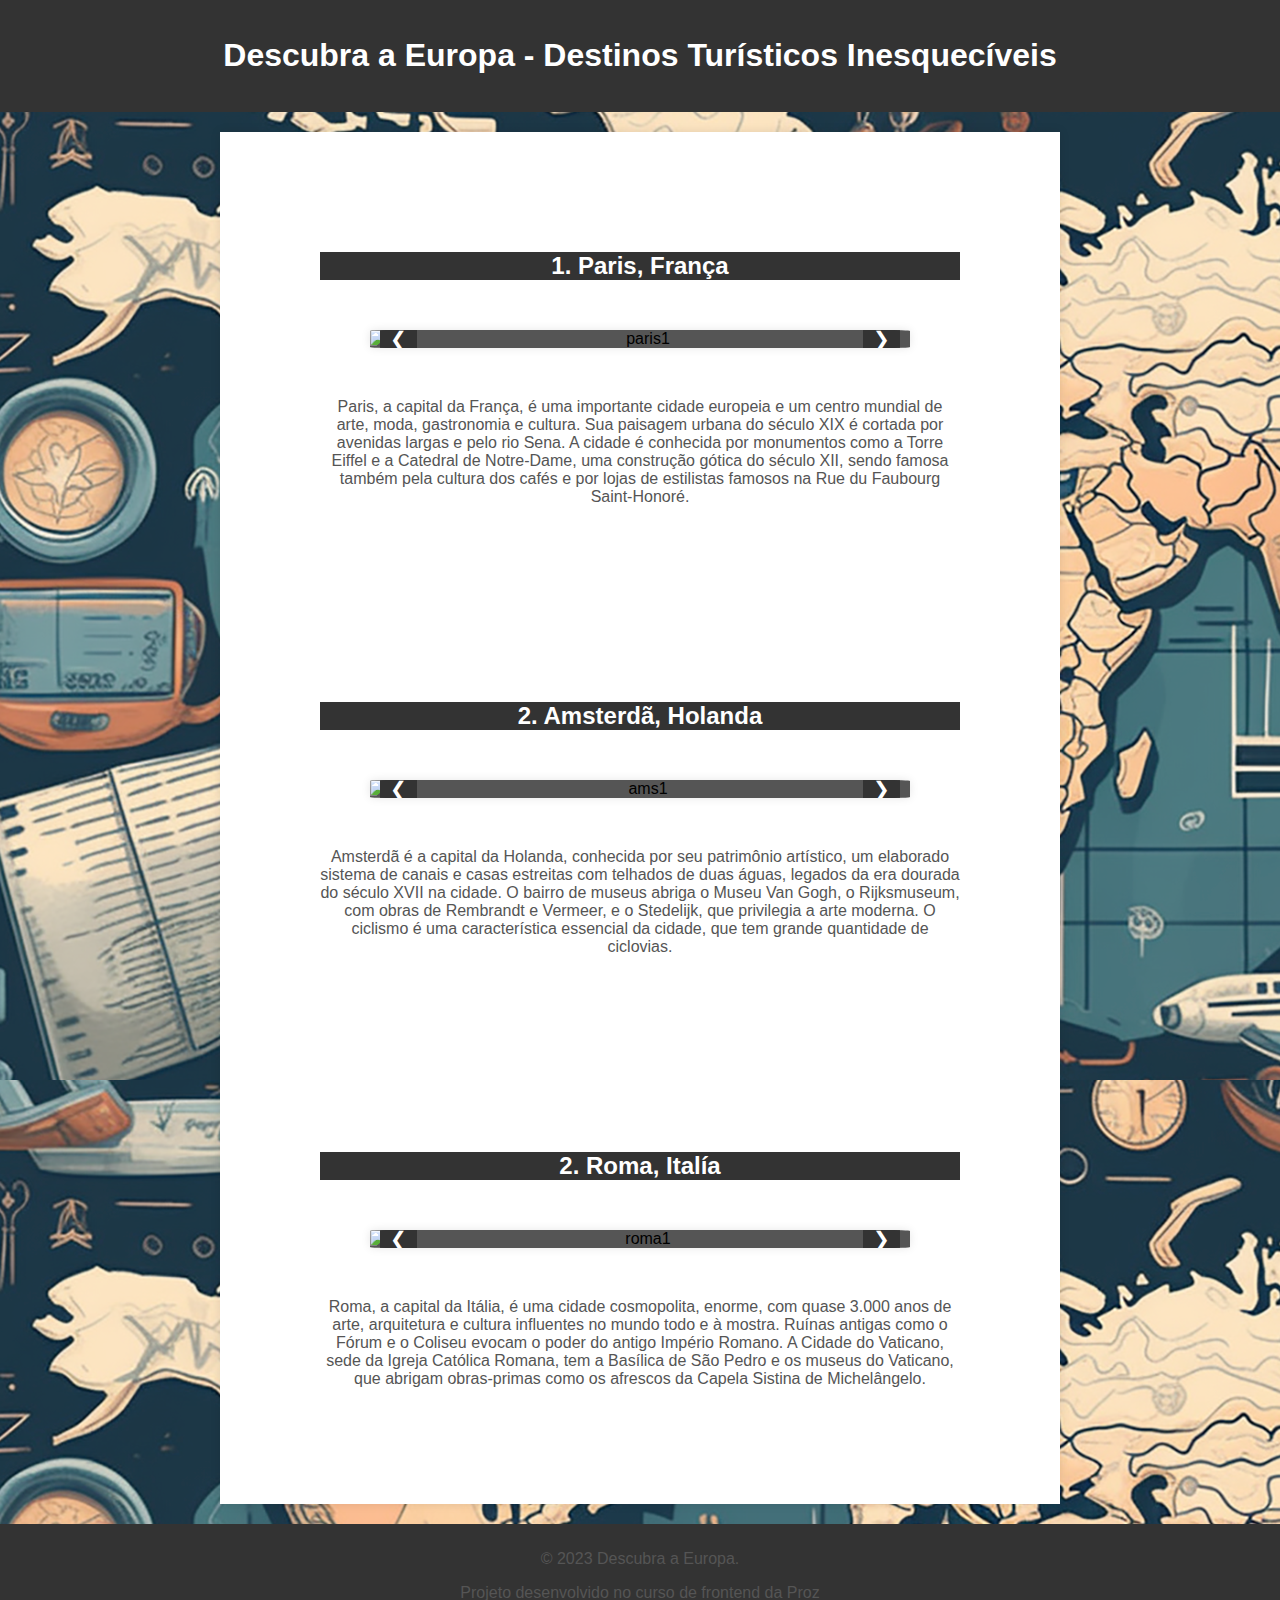
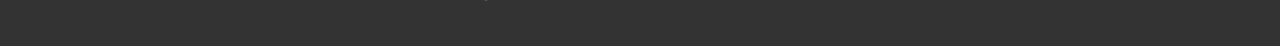
==== index.html @ 262ad8a5 "fix: id duplicado em roma" ====
<!DOCTYPE html>
<html lang="pt-br">
<head>
    <meta charset="UTF-8">
    <meta name="viewport" content="width=device-width, initial-scale=1.0">
    <link rel="stylesheet" href="https://cdnjs.cloudflare.com/ajax/libs/font-awesome/6.4.2/css/all.min.css" integrity="sha512-z3gLpd7yknf1YoNbCzqRKc4qyor8gaKU1qmn+CShxbuBusANI9QpRohGBreCFkKxLhei6S9CQXFEbbKuqLg0DA==" crossorigin="anonymous" referrerpolicy="no-referrer" />
    <title>Descubra a Europa - Destinos Turísticos Inesquecíveis</title>
    <link rel="stylesheet" href="/css/style.css">
</head>
<body>

    <header>
        <h1>Descubra a Europa - Destinos Turísticos Inesquecíveis</h1>
    </header>

    <main class="destination-container">

        <section class="destination" id="paris">
            <h2>1. Paris, França</h2>
            <div class="slider">
                <div class="slide">
                    <img src="https://lh5.googleusercontent.com/proxy/yDz8CQdvZLGcxYqZrGDAtyfWEbF0iNq-MGs-l4fNj7XpMOKKX0PsKis5j_yUn3g1a_N1WdBntNeoH4ibCXvIV07HDWT3EpBmQy85YCYEhbCsxYPjzXK4xKVMOG2uXTC1Wv5ZRgL-y1ASyUKM0bIW55PHFwfVyw=w540-h312-n-k-no" alt="paris1">
                </div>
    
                <div class="slide">
                    <img src="https://encrypted-tbn0.gstatic.com/licensed-image?q=tbn:ANd9GcTlnmkqK1pvepfycxvdDRAtCGpM5_-sUmgAV9tfwv-Y-yPwfdiHYSYW9PEvp8lO0lvdsgVIIbF5LFRnHVEOZ0uqNKHRa1rJ5qeYhWyvEw" alt="paris2">
                </div>
    
                <div class="slide">
                    <img src="https://lh5.googleusercontent.com/p/AF1QipNw1t4oS3qgaNJDl9e3aFDsMTsDcmQ2nzqQJCrP=w540-h312-n-k-no" alt="paris3">
                </div>
                <button class="prev">&#10094;</button>
                <button class="next">&#10095;</button>
            </div>
            <p>
                Paris, a capital da França, é uma importante cidade europeia e um centro mundial de arte,
                moda, gastronomia e cultura. Sua paisagem urbana do século XIX é cortada por avenidas largas e pelo rio Sena.
                A cidade é conhecida por monumentos como a Torre Eiffel e a Catedral de Notre-Dame, uma construção gótica do século XII,
                sendo famosa também pela cultura dos cafés e por lojas de estilistas famosos na Rue du Faubourg Saint-Honoré.
            </p>
        </section>

        <section class="destination" id="amsterdam">
            <h2>2. Amsterdã, Holanda</h2>
            <div class="slider">
                <div class="slide">
                    <img src="https://encrypted-tbn2.gstatic.com/licensed-image?q=tbn:ANd9GcTpRjZxuVF4hFR22--a7Tozi9v-T5KWOWWhwunmzs9CUi_i0_wEbUa4xYf2gdMQjC-q0kUFu7qUbe3QmP65xfGUnvAqf7Rksp6e8Eg7zg" alt="ams1">
                </div>
    
                <div class="slide">
                    <img src="https://lh5.googleusercontent.com/p/AF1QipOjwUMlUb3vIRJLVSI-vuCU-3NV8cD7tC0Kcx22=w540-h312-n-k-no" alt="ams2">
                </div>
    
                <div class="slide">
                    <img src="https://lh5.googleusercontent.com/p/AF1QipPEtxCvsxVn7zW01vooJK9G4NhMwPeG5pwZk6Id=w540-h312-n-k-no" alt="ams3">
                </div>
                <button class="prev">&#10094;</button>
                <button class="next">&#10095;</button>
            </div>
            <p>
                Amsterdã é a capital da Holanda, conhecida por seu patrimônio artístico,
                um elaborado sistema de canais e casas estreitas com telhados de duas águas,
                legados da era dourada do século XVII na cidade. O bairro de museus abriga o Museu Van Gogh,
                o Rijksmuseum, com obras de Rembrandt e Vermeer, e o Stedelijk, que privilegia a arte moderna.
                O ciclismo é uma característica essencial da cidade, que tem grande quantidade de ciclovias.
            </p>
        </section>

        <section class="destination" id="roma">
            <h2>2. Roma, Italía</h2>
            <div class="slider">
                <div class="slide">
                    <img src="https://encrypted-tbn1.gstatic.com/licensed-image?q=tbn:ANd9GcQCHT2kY09NSoz31TMG3Cm8peJrRQzESXU_zXCdr9YFMlCdeFceM97UssfAhKzn5mPjtYHnFDYorvLpe9cs0aOk0fqsxlvi7FaJY00IGQ" alt="roma1">
                </div>
    
                <div class="slide">
                    <img src="https://lh5.googleusercontent.com/p/AF1QipMHWEkVzkuXJeKlcnOIyGrIcg7JUzOZdScvl3kh=w540-h312-n-k-no" alt="roma2">
                </div>
    
                <div class="slide">
                    <img src="https://encrypted-tbn3.gstatic.com/licensed-image?q=tbn:ANd9GcS3oz791itRhEZcvcWgPfPLniRlq8MEdmBkwQETXaw02iAR1stjjR1ApMDT43BHIfUaDgTStzwqkWWKszfSKevrw5kZg-mHRg_ySJBuzQ" alt="roma3">
                </div>
                <button class="prev">&#10094;</button>
                <button class="next">&#10095;</button>
            </div>
            <p>
                Roma, a capital da Itália, é uma cidade cosmopolita, enorme, com quase 3.000 anos de arte, 
                arquitetura e cultura influentes no mundo todo e à mostra. 
                Ruínas antigas como o Fórum e o Coliseu evocam o poder do antigo Império Romano. A Cidade do Vaticano, 
                sede da Igreja Católica Romana, tem a Basílica de São Pedro e os museus do Vaticano, 
                que abrigam obras-primas como os afrescos da Capela Sistina de Michelângelo.
            </p>
        </section>
        
    </main>

    <footer>
        <p>&copy; 2023 Descubra a Europa.</p>
        <p>Projeto desenvolvido no curso de frontend da Proz</p>
        <div class="social-icons">
            <i class="fab fa-github fa-2x" onclick="redirectToURL('https://github.com/raonircl')"></i>
            <i class="fa-brands fa-linkedin fa-2x" onclick="redirectToURL('https://www.linkedin.com/in/raoni-cerqueira-027026211/')"></i>
        </div>
    </footer>

    <script src="https://code.jquery.com/jquery-3.6.4.min.js"></script>
    <script src="/script/script.js"></script>
</body>
</html>
---- css/style.css ----
body {
    font-family: Arial, sans-serif;
    margin: 0;
    padding: 0;
    background-color: #f4f4f4;
    background-image: url('../img/—Pngtree—travel\ around\ the\ world\ background_2253108.png');
    background-position: fixed;
}

header {
    background-color: #333;
    color: #fff;
    text-align: center;
    padding: 1em;
}

main {
    max-width: 800px;
    margin: 20px auto;
    padding: 20px;
    background-color: #fff;
    box-shadow: 0 0 10px rgba(0, 0, 0, 0.1);
}

section {
    padding: 80px;
    text-align: center;
}

.slider {
    position: relative;
    max-width: 600px;
    margin: 50px;
    overflow: hidden;
    box-shadow: 0 0 10px rgba(0, 0, 0, 0.1);
    background-color: #555;
    border-radius: 5%;
}

.slide img {
    display: block;
    margin: 0 auto;
}

.slide {
    display: none;
}

button {
    position: absolute;
    top: 50%;
    transform: translateY(-50%);
    font-size: 20px;
    padding: 10px;
    border: none;
    background-color: #333;
    color: #fff;
    cursor: pointer;
}

.prev {
    left: 10px;
}

.next {
    right: 10px;
}

h2 {
    color: #fff;
    background-color: #333;
}

p {
    color: #555;
}

img {
    max-width: 100%;
    height: auto;
    border-radius: 5%;
}

footer {
    text-align: center;
    padding: 10px;
    background-color: #333;
    color: #fff;
}

i {
    background-color: transparent;
    border: none;
    padding: 0;
    cursor: pointer;
    margin: 10px;
}
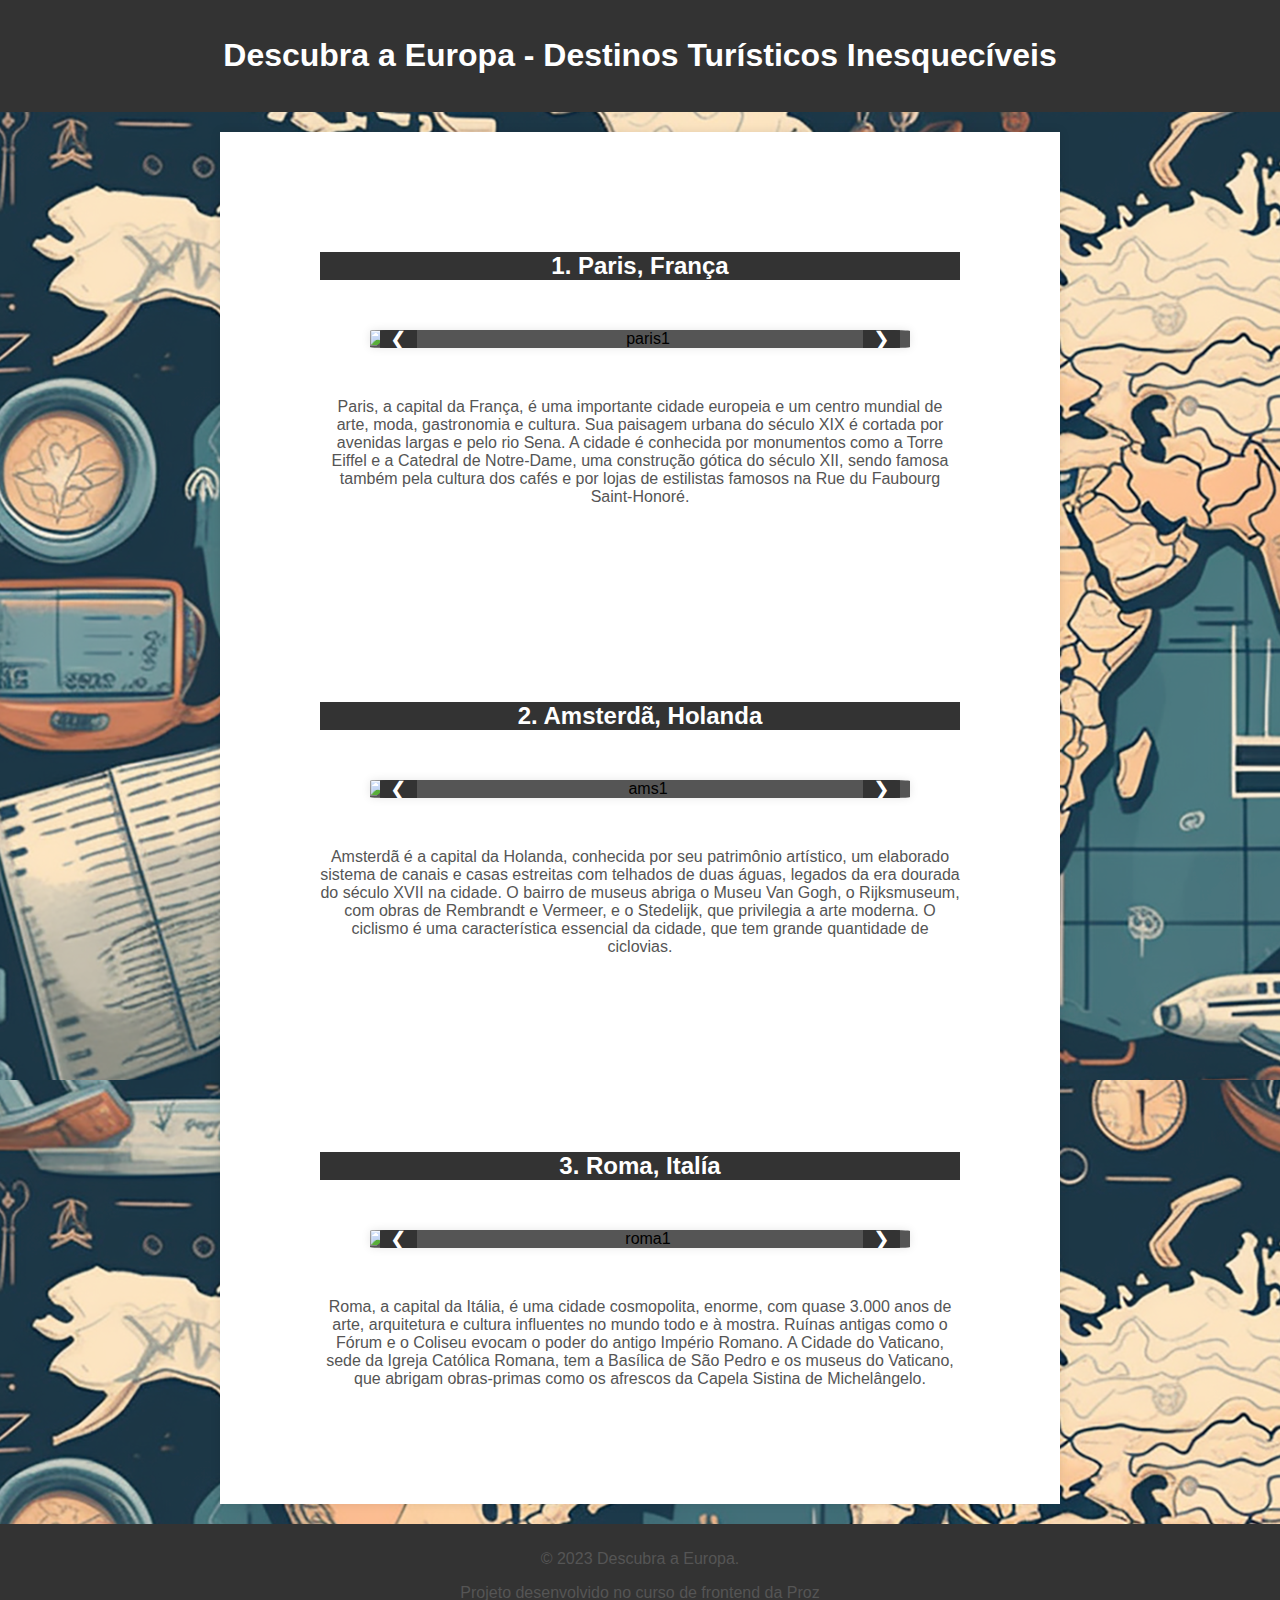
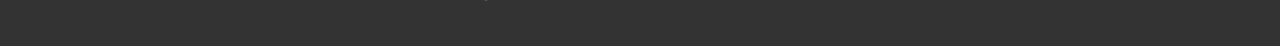
==== commit 33b20878: "fix: numeração do título de roma" ====
--- a/index.html
+++ b/index.html
@@ -5,7 +5,7 @@
     <meta name="viewport" content="width=device-width, initial-scale=1.0">
     <link rel="stylesheet" href="https://cdnjs.cloudflare.com/ajax/libs/font-awesome/6.4.2/css/all.min.css" integrity="sha512-z3gLpd7yknf1YoNbCzqRKc4qyor8gaKU1qmn+CShxbuBusANI9QpRohGBreCFkKxLhei6S9CQXFEbbKuqLg0DA==" crossorigin="anonymous" referrerpolicy="no-referrer" />
     <title>Descubra a Europa - Destinos Turísticos Inesquecíveis</title>
-    <link rel="stylesheet" href="/css/style.css">
+    <link rel="stylesheet" href="./css/style.css">
 </head>
 <body>
 
@@ -67,7 +67,7 @@
         </section>
 
         <section class="destination" id="roma">
-            <h2>2. Roma, Italía</h2>
+            <h2>3. Roma, Italía</h2>
             <div class="slider">
                 <div class="slide">
                     <img src="https://encrypted-tbn1.gstatic.com/licensed-image?q=tbn:ANd9GcQCHT2kY09NSoz31TMG3Cm8peJrRQzESXU_zXCdr9YFMlCdeFceM97UssfAhKzn5mPjtYHnFDYorvLpe9cs0aOk0fqsxlvi7FaJY00IGQ" alt="roma1">
--- a/css/style.css
+++ b/css/style.css
@@ -94,4 +94,55 @@
     padding: 0;
     cursor: pointer;
     margin: 10px;
+}
+
+@media screen and (max-width: 768px) {
+    body {
+        background-position: center;
+    }
+
+    main {
+        max-width: 100%;
+        padding: 10px;
+    }
+
+    section {
+        padding: 30px;
+    }
+
+    .sloder {
+        margin: 20px;
+    }
+
+    button {
+        font-size: 16px;
+        padding: 8px;
+    }
+
+    h2 {
+        font-size: 24px;
+    }
+}
+
+@media screen and (max-width: 480px) {
+    h1 {
+        font-size: 24px;
+    }
+
+    section {
+        padding: 20px;
+    }
+
+    .slider {
+        margin: 10px;
+    }
+
+    button {
+        font-size: 14px;
+        padding: 6px;
+    }
+
+    p {
+        font-size: 14px;
+    }
 }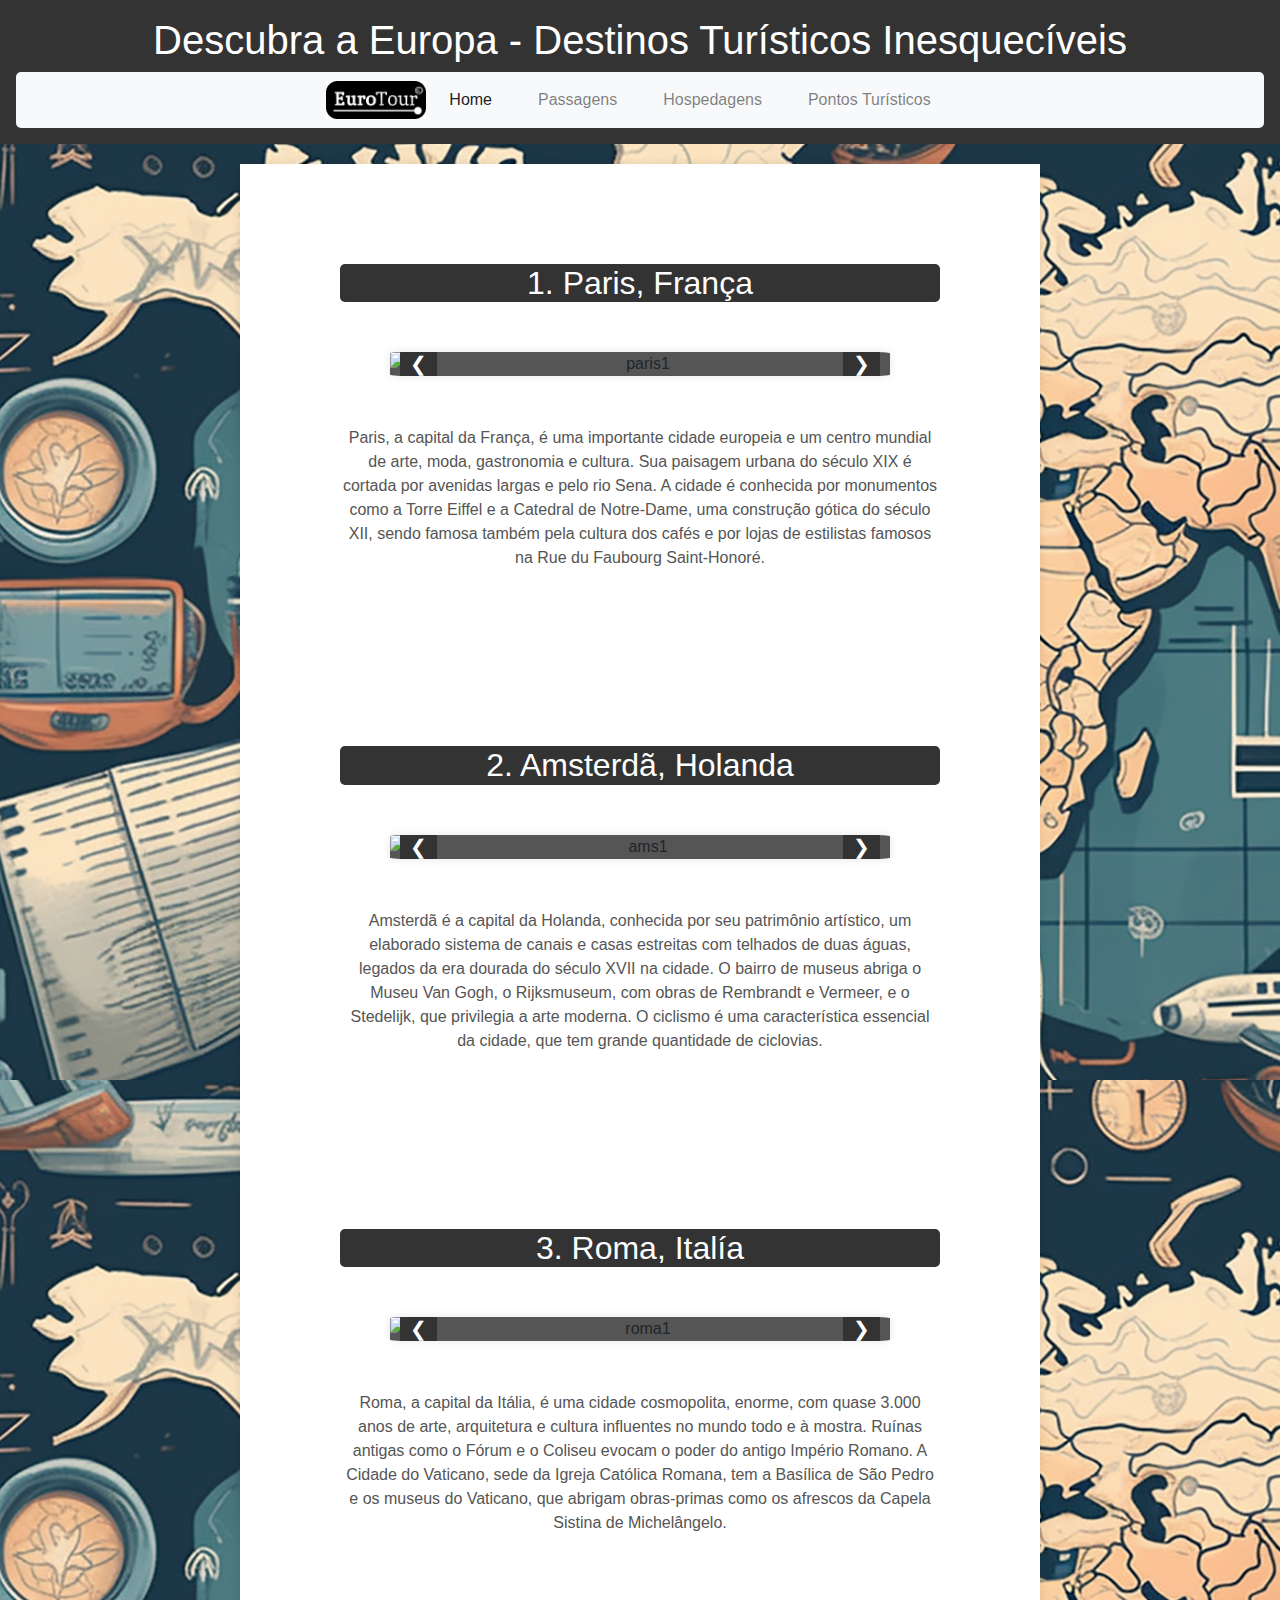
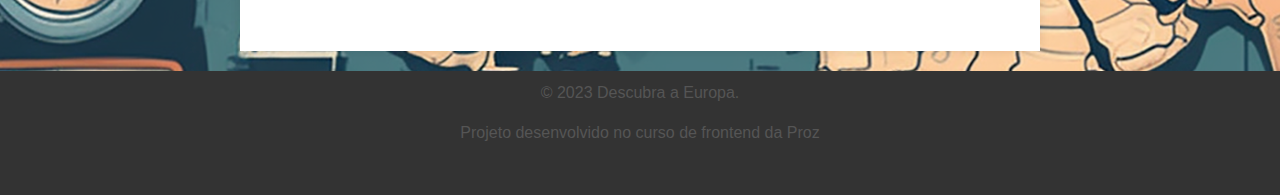
==== commit e832ff8a: "feat: navbar e páginas" ====
--- a/index.html
+++ b/index.html
@@ -1,16 +1,46 @@
 <!DOCTYPE html>
 <html lang="pt-br">
+
 <head>
     <meta charset="UTF-8">
     <meta name="viewport" content="width=device-width, initial-scale=1.0">
-    <link rel="stylesheet" href="https://cdnjs.cloudflare.com/ajax/libs/font-awesome/6.4.2/css/all.min.css" integrity="sha512-z3gLpd7yknf1YoNbCzqRKc4qyor8gaKU1qmn+CShxbuBusANI9QpRohGBreCFkKxLhei6S9CQXFEbbKuqLg0DA==" crossorigin="anonymous" referrerpolicy="no-referrer" />
-    <title>Descubra a Europa - Destinos Turísticos Inesquecíveis</title>
+    <link rel="icon" type="image/x-icon" href="./img/europa.png">
+    <link rel="stylesheet" href="https://cdnjs.cloudflare.com/ajax/libs/font-awesome/6.4.2/css/all.min.css"
+        integrity="sha512-z3gLpd7yknf1YoNbCzqRKc4qyor8gaKU1qmn+CShxbuBusANI9QpRohGBreCFkKxLhei6S9CQXFEbbKuqLg0DA=="
+        crossorigin="anonymous" referrerpolicy="no-referrer" />
+    <link rel="stylesheet" href="https://cdn.jsdelivr.net/npm/bootstrap@4.0.0/dist/css/bootstrap.min.css" integrity="sha384-Gn5384xqQ1aoWXA+058RXPxPg6fy4IWvTNh0E263XmFcJlSAwiGgFAW/dAiS6JXm" crossorigin="anonymous">
+    <title>EuroTuor</title>
     <link rel="stylesheet" href="./css/style.css">
 </head>
+
 <body>
 
-    <header>
+    <header class="header-logo">
         <h1>Descubra a Europa - Destinos Turísticos Inesquecíveis</h1>
+        <nav class="navbar navbar-expand-lg navbar-light bg-light">
+            <a class="navbar-brand" href="#">
+                <button class="navbar-toggler" type="button" data-toggle="collapse" data-target="#navbarNav"
+                aria-controls="navbarNav" aria-expanded="false" aria-label="Toggle navigation">
+                <span class="navbar-toggler-icon"></span>
+            </button></a>
+            <div class="collapse navbar-collapse" id="navbarNav">
+                <img src="./img/eurotour-logo-pb.png" alt="" id="nav-img-logo">
+                <ul class="navbar-nav">
+                    <li class="nav-item active">
+                        <a class="nav-link" href="./index.html">Home <span class="sr-only"></span></a>
+                    </li>
+                    <li class="nav-item">
+                        <a class="nav-link" href="#">Passagens</a>
+                    </li>
+                    <li class="nav-item">
+                        <a class="nav-link" href="#">Hospedagens</a>
+                    </li>
+                    <li class="nav-item">
+                        <a class="nav-link" href="#">Pontos Turísticos</a>
+                    </li>
+                </ul>
+            </div>
+        </nav>
     </header>
 
     <main class="destination-container">
@@ -19,24 +49,30 @@
             <h2>1. Paris, França</h2>
             <div class="slider">
                 <div class="slide">
-                    <img src="https://lh5.googleusercontent.com/proxy/yDz8CQdvZLGcxYqZrGDAtyfWEbF0iNq-MGs-l4fNj7XpMOKKX0PsKis5j_yUn3g1a_N1WdBntNeoH4ibCXvIV07HDWT3EpBmQy85YCYEhbCsxYPjzXK4xKVMOG2uXTC1Wv5ZRgL-y1ASyUKM0bIW55PHFwfVyw=w540-h312-n-k-no" alt="paris1">
+                    <img src="https://lh5.googleusercontent.com/proxy/yDz8CQdvZLGcxYqZrGDAtyfWEbF0iNq-MGs-l4fNj7XpMOKKX0PsKis5j_yUn3g1a_N1WdBntNeoH4ibCXvIV07HDWT3EpBmQy85YCYEhbCsxYPjzXK4xKVMOG2uXTC1Wv5ZRgL-y1ASyUKM0bIW55PHFwfVyw=w540-h312-n-k-no"
+                        alt="paris1">
                 </div>
-    
+
                 <div class="slide">
-                    <img src="https://encrypted-tbn0.gstatic.com/licensed-image?q=tbn:ANd9GcTlnmkqK1pvepfycxvdDRAtCGpM5_-sUmgAV9tfwv-Y-yPwfdiHYSYW9PEvp8lO0lvdsgVIIbF5LFRnHVEOZ0uqNKHRa1rJ5qeYhWyvEw" alt="paris2">
+                    <img src="https://encrypted-tbn0.gstatic.com/licensed-image?q=tbn:ANd9GcTlnmkqK1pvepfycxvdDRAtCGpM5_-sUmgAV9tfwv-Y-yPwfdiHYSYW9PEvp8lO0lvdsgVIIbF5LFRnHVEOZ0uqNKHRa1rJ5qeYhWyvEw"
+                        alt="paris2">
                 </div>
-    
+
                 <div class="slide">
-                    <img src="https://lh5.googleusercontent.com/p/AF1QipNw1t4oS3qgaNJDl9e3aFDsMTsDcmQ2nzqQJCrP=w540-h312-n-k-no" alt="paris3">
+                    <img src="https://lh5.googleusercontent.com/p/AF1QipNw1t4oS3qgaNJDl9e3aFDsMTsDcmQ2nzqQJCrP=w540-h312-n-k-no"
+                        alt="paris3">
                 </div>
                 <button class="prev">&#10094;</button>
                 <button class="next">&#10095;</button>
             </div>
             <p>
                 Paris, a capital da França, é uma importante cidade europeia e um centro mundial de arte,
-                moda, gastronomia e cultura. Sua paisagem urbana do século XIX é cortada por avenidas largas e pelo rio Sena.
-                A cidade é conhecida por monumentos como a Torre Eiffel e a Catedral de Notre-Dame, uma construção gótica do século XII,
-                sendo famosa também pela cultura dos cafés e por lojas de estilistas famosos na Rue du Faubourg Saint-Honoré.
+                moda, gastronomia e cultura. Sua paisagem urbana do século XIX é cortada por avenidas largas e pelo rio
+                Sena.
+                A cidade é conhecida por monumentos como a Torre Eiffel e a Catedral de Notre-Dame, uma construção
+                gótica do século XII,
+                sendo famosa também pela cultura dos cafés e por lojas de estilistas famosos na Rue du Faubourg
+                Saint-Honoré.
             </p>
         </section>
 
@@ -44,15 +80,18 @@
             <h2>2. Amsterdã, Holanda</h2>
             <div class="slider">
                 <div class="slide">
-                    <img src="https://encrypted-tbn2.gstatic.com/licensed-image?q=tbn:ANd9GcTpRjZxuVF4hFR22--a7Tozi9v-T5KWOWWhwunmzs9CUi_i0_wEbUa4xYf2gdMQjC-q0kUFu7qUbe3QmP65xfGUnvAqf7Rksp6e8Eg7zg" alt="ams1">
+                    <img src="https://encrypted-tbn2.gstatic.com/licensed-image?q=tbn:ANd9GcTpRjZxuVF4hFR22--a7Tozi9v-T5KWOWWhwunmzs9CUi_i0_wEbUa4xYf2gdMQjC-q0kUFu7qUbe3QmP65xfGUnvAqf7Rksp6e8Eg7zg"
+                        alt="ams1">
                 </div>
-    
+
                 <div class="slide">
-                    <img src="https://lh5.googleusercontent.com/p/AF1QipOjwUMlUb3vIRJLVSI-vuCU-3NV8cD7tC0Kcx22=w540-h312-n-k-no" alt="ams2">
+                    <img src="https://lh5.googleusercontent.com/p/AF1QipOjwUMlUb3vIRJLVSI-vuCU-3NV8cD7tC0Kcx22=w540-h312-n-k-no"
+                        alt="ams2">
                 </div>
-    
+
                 <div class="slide">
-                    <img src="https://lh5.googleusercontent.com/p/AF1QipPEtxCvsxVn7zW01vooJK9G4NhMwPeG5pwZk6Id=w540-h312-n-k-no" alt="ams3">
+                    <img src="https://lh5.googleusercontent.com/p/AF1QipPEtxCvsxVn7zW01vooJK9G4NhMwPeG5pwZk6Id=w540-h312-n-k-no"
+                        alt="ams3">
                 </div>
                 <button class="prev">&#10094;</button>
                 <button class="next">&#10095;</button>
@@ -70,28 +109,31 @@
             <h2>3. Roma, Italía</h2>
             <div class="slider">
                 <div class="slide">
-                    <img src="https://encrypted-tbn1.gstatic.com/licensed-image?q=tbn:ANd9GcQCHT2kY09NSoz31TMG3Cm8peJrRQzESXU_zXCdr9YFMlCdeFceM97UssfAhKzn5mPjtYHnFDYorvLpe9cs0aOk0fqsxlvi7FaJY00IGQ" alt="roma1">
+                    <img src="https://encrypted-tbn1.gstatic.com/licensed-image?q=tbn:ANd9GcQCHT2kY09NSoz31TMG3Cm8peJrRQzESXU_zXCdr9YFMlCdeFceM97UssfAhKzn5mPjtYHnFDYorvLpe9cs0aOk0fqsxlvi7FaJY00IGQ"
+                        alt="roma1">
                 </div>
-    
+
                 <div class="slide">
-                    <img src="https://lh5.googleusercontent.com/p/AF1QipMHWEkVzkuXJeKlcnOIyGrIcg7JUzOZdScvl3kh=w540-h312-n-k-no" alt="roma2">
+                    <img src="https://lh5.googleusercontent.com/p/AF1QipMHWEkVzkuXJeKlcnOIyGrIcg7JUzOZdScvl3kh=w540-h312-n-k-no"
+                        alt="roma2">
                 </div>
-    
+
                 <div class="slide">
-                    <img src="https://encrypted-tbn3.gstatic.com/licensed-image?q=tbn:ANd9GcS3oz791itRhEZcvcWgPfPLniRlq8MEdmBkwQETXaw02iAR1stjjR1ApMDT43BHIfUaDgTStzwqkWWKszfSKevrw5kZg-mHRg_ySJBuzQ" alt="roma3">
+                    <img src="https://encrypted-tbn3.gstatic.com/licensed-image?q=tbn:ANd9GcS3oz791itRhEZcvcWgPfPLniRlq8MEdmBkwQETXaw02iAR1stjjR1ApMDT43BHIfUaDgTStzwqkWWKszfSKevrw5kZg-mHRg_ySJBuzQ"
+                        alt="roma3">
                 </div>
                 <button class="prev">&#10094;</button>
                 <button class="next">&#10095;</button>
             </div>
             <p>
-                Roma, a capital da Itália, é uma cidade cosmopolita, enorme, com quase 3.000 anos de arte, 
-                arquitetura e cultura influentes no mundo todo e à mostra. 
-                Ruínas antigas como o Fórum e o Coliseu evocam o poder do antigo Império Romano. A Cidade do Vaticano, 
-                sede da Igreja Católica Romana, tem a Basílica de São Pedro e os museus do Vaticano, 
+                Roma, a capital da Itália, é uma cidade cosmopolita, enorme, com quase 3.000 anos de arte,
+                arquitetura e cultura influentes no mundo todo e à mostra.
+                Ruínas antigas como o Fórum e o Coliseu evocam o poder do antigo Império Romano. A Cidade do Vaticano,
+                sede da Igreja Católica Romana, tem a Basílica de São Pedro e os museus do Vaticano,
                 que abrigam obras-primas como os afrescos da Capela Sistina de Michelângelo.
             </p>
         </section>
-        
+
     </main>
 
     <footer>
@@ -99,11 +141,16 @@
         <p>Projeto desenvolvido no curso de frontend da Proz</p>
         <div class="social-icons">
             <i class="fab fa-github fa-2x" onclick="redirectToURL('https://github.com/raonircl')"></i>
-            <i class="fa-brands fa-linkedin fa-2x" onclick="redirectToURL('https://www.linkedin.com/in/raoni-cerqueira-027026211/')"></i>
+            <i class="fa-brands fa-linkedin fa-2x"
+                onclick="redirectToURL('https://www.linkedin.com/in/raoni-cerqueira-027026211/')"></i>
         </div>
     </footer>
 
     <script src="https://code.jquery.com/jquery-3.6.4.min.js"></script>
     <script src="/script/script.js"></script>
+    <script src="https://code.jquery.com/jquery-3.2.1.slim.min.js" integrity="sha384-KJ3o2DKtIkvYIK3UENzmM7KCkRr/rE9/Qpg6aAZGJwFDMVNA/GpGFF93hXpG5KkN" crossorigin="anonymous"></script>
+    <script src="https://cdn.jsdelivr.net/npm/popper.js@1.12.9/dist/umd/popper.min.js" integrity="sha384-ApNbgh9B+Y1QKtv3Rn7W3mgPxhU9K/ScQsAP7hUibX39j7fakFPskvXusvfa0b4Q" crossorigin="anonymous"></script>
+    <script src="https://cdn.jsdelivr.net/npm/bootstrap@4.0.0/dist/js/bootstrap.min.js" integrity="sha384-JZR6Spejh4U02d8jOt6vLEHfe/JQGiRRSQQxSfFWpi1MquVdAyjUar5+76PVCmYl" crossorigin="anonymous"></script>
 </body>
-</html>
+
+</html>--- a/css/style.css
+++ b/css/style.css
@@ -12,6 +12,32 @@
     color: #fff;
     text-align: center;
     padding: 1em;
+}
+
+#nav-img-logo {
+    max-width: 100px;
+    height: auto;
+}
+
+#navbarNav {    
+    justify-content: center;
+}
+
+.nav-item :hover {
+    background-color: #b6b2b2;
+    border-radius: 5px;
+}
+
+.navbar-brand {
+    margin: 0;
+}
+
+.navbar {
+    border-radius: 5px;
+}
+
+.nav-item {
+    margin: 0 15px;
 }
 
 main {
@@ -40,6 +66,9 @@
 .slide img {
     display: block;
     margin: 0 auto;
+    max-width: 100%;
+    height: auto;
+    border-radius: 5%;
 }
 
 .slide {
@@ -69,16 +98,11 @@
 h2 {
     color: #fff;
     background-color: #333;
+    border-radius: 5px;
 }
 
 p {
     color: #555;
-}
-
-img {
-    max-width: 100%;
-    height: auto;
-    border-radius: 5%;
 }
 
 footer {
@@ -101,6 +125,23 @@
         background-position: center;
     }
 
+    .navbar-nav {
+        margin-top: 10px;
+    }
+
+    .navbar {
+        margin: auto;
+        height: auto;
+    }
+
+    .navbar-brand {
+        margin: 10px;
+    }
+
+    .navbar-toggler-icon {
+        margin-left: auto;
+    }
+
     main {
         max-width: 100%;
         padding: 10px;
@@ -110,7 +151,7 @@
         padding: 30px;
     }
 
-    .sloder {
+    .slider {
         margin: 20px;
     }
 
@@ -129,6 +170,23 @@
         font-size: 24px;
     }
 
+    .navbar-nav {
+        margin-top: 10px;
+    }
+
+    .navbar {
+        margin: auto;
+        height: auto;
+    }
+
+    .navbar-brand {
+        margin: 10px;
+    }
+
+    .navbar-toggler-icon {
+        margin-left: auto;
+    }
+
     section {
         padding: 20px;
     }
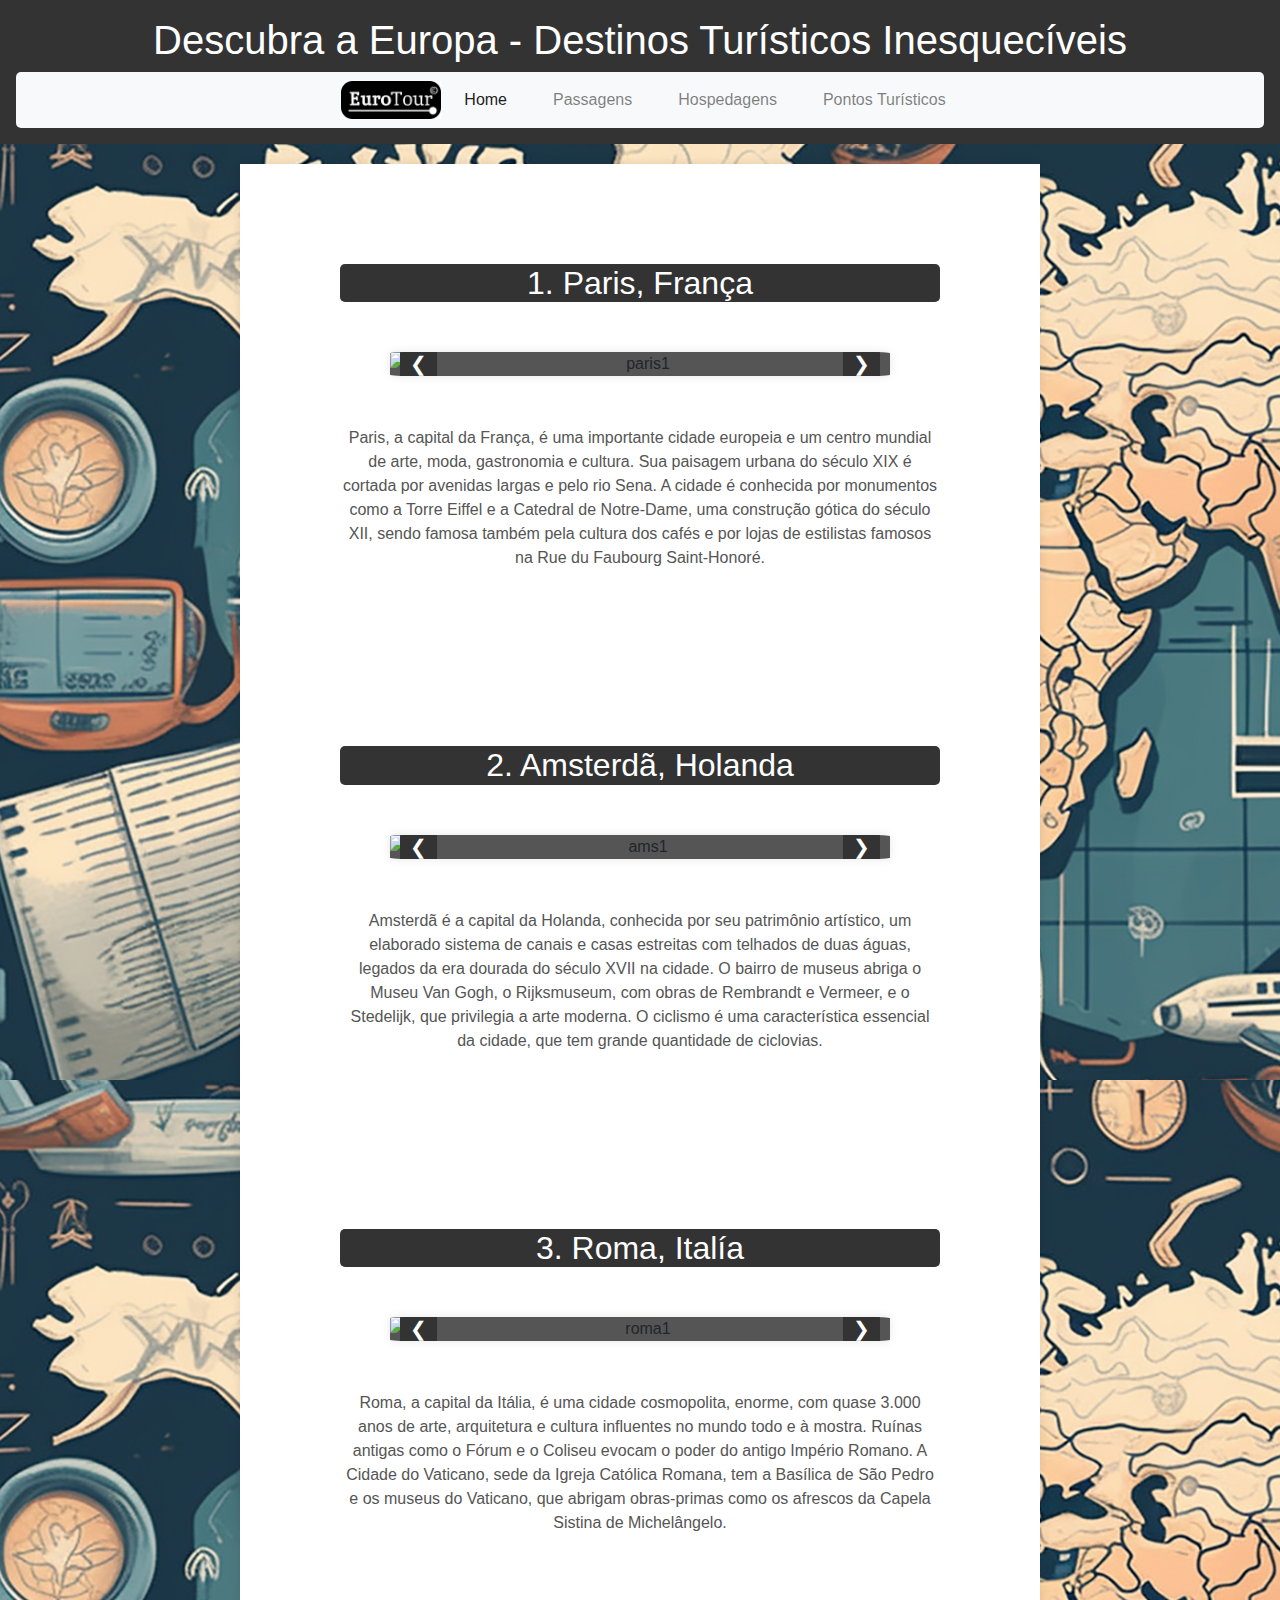
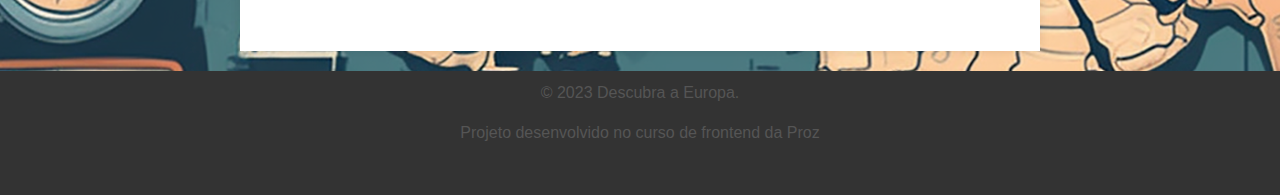
==== commit 01ff77d6: "feat: página de hospedagem" ====
--- a/index.html
+++ b/index.html
@@ -30,13 +30,13 @@
                         <a class="nav-link" href="./index.html">Home <span class="sr-only"></span></a>
                     </li>
                     <li class="nav-item">
-                        <a class="nav-link" href="#">Passagens</a>
+                        <a class="nav-link" href="./pages/passagens.html">Passagens</a>
                     </li>
                     <li class="nav-item">
-                        <a class="nav-link" href="#">Hospedagens</a>
+                        <a class="nav-link" href="./pages/hospedagens.html">Hospedagens</a>
                     </li>
                     <li class="nav-item">
-                        <a class="nav-link" href="#">Pontos Turísticos</a>
+                        <a class="nav-link" href="./pages/pontosturisticos.html">Pontos Turísticos</a>
                     </li>
                 </ul>
             </div>
--- a/css/style.css
+++ b/css/style.css
@@ -25,11 +25,13 @@
 
 .nav-item :hover {
     background-color: #b6b2b2;
+    height: auto;
     border-radius: 5px;
 }
 
 .navbar-brand {
     margin: 0;
+    padding: 15px;
 }
 
 .navbar {
@@ -120,13 +122,15 @@
     margin: 10px;
 }
 
+.card {
+    text-align: left;
+    text-indent: 1%;
+    margin: 15px;
+}
+
 @media screen and (max-width: 768px) {
     body {
         background-position: center;
-    }
-
-    .navbar-nav {
-        margin-top: 10px;
     }
 
     .navbar {
@@ -134,12 +138,14 @@
         height: auto;
     }
 
-    .navbar-brand {
-        margin: 10px;
+    .nav-link {
+        width: 150px;
     }
 
-    .navbar-toggler-icon {
-        margin-left: auto;
+    .nav-item {
+        justify-content: center;
+        align-items: center;
+        display: flex;
     }
 
     main {
@@ -170,23 +176,6 @@
         font-size: 24px;
     }
 
-    .navbar-nav {
-        margin-top: 10px;
-    }
-
-    .navbar {
-        margin: auto;
-        height: auto;
-    }
-
-    .navbar-brand {
-        margin: 10px;
-    }
-
-    .navbar-toggler-icon {
-        margin-left: auto;
-    }
-
     section {
         padding: 20px;
     }
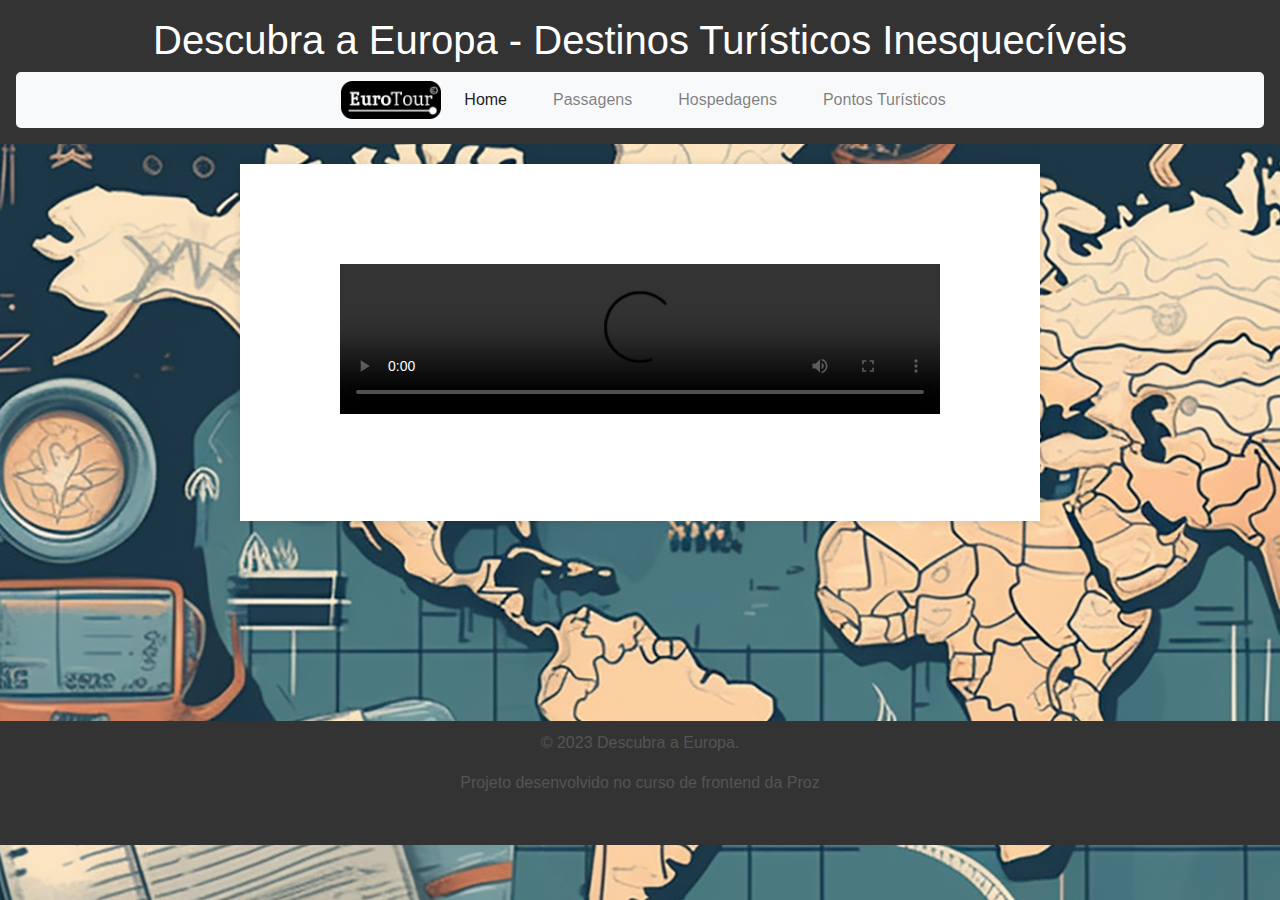
==== commit f64b4dbd: "fix: posição do background e footer" ====
--- a/index.html
+++ b/index.html
@@ -45,93 +45,11 @@
 
     <main class="destination-container">
 
-        <section class="destination" id="paris">
-            <h2>1. Paris, França</h2>
-            <div class="slider">
-                <div class="slide">
-                    <img src="https://lh5.googleusercontent.com/proxy/yDz8CQdvZLGcxYqZrGDAtyfWEbF0iNq-MGs-l4fNj7XpMOKKX0PsKis5j_yUn3g1a_N1WdBntNeoH4ibCXvIV07HDWT3EpBmQy85YCYEhbCsxYPjzXK4xKVMOG2uXTC1Wv5ZRgL-y1ASyUKM0bIW55PHFwfVyw=w540-h312-n-k-no"
-                        alt="paris1">
-                </div>
-
-                <div class="slide">
-                    <img src="https://encrypted-tbn0.gstatic.com/licensed-image?q=tbn:ANd9GcTlnmkqK1pvepfycxvdDRAtCGpM5_-sUmgAV9tfwv-Y-yPwfdiHYSYW9PEvp8lO0lvdsgVIIbF5LFRnHVEOZ0uqNKHRa1rJ5qeYhWyvEw"
-                        alt="paris2">
-                </div>
-
-                <div class="slide">
-                    <img src="https://lh5.googleusercontent.com/p/AF1QipNw1t4oS3qgaNJDl9e3aFDsMTsDcmQ2nzqQJCrP=w540-h312-n-k-no"
-                        alt="paris3">
-                </div>
-                <button class="prev">&#10094;</button>
-                <button class="next">&#10095;</button>
-            </div>
-            <p>
-                Paris, a capital da França, é uma importante cidade europeia e um centro mundial de arte,
-                moda, gastronomia e cultura. Sua paisagem urbana do século XIX é cortada por avenidas largas e pelo rio
-                Sena.
-                A cidade é conhecida por monumentos como a Torre Eiffel e a Catedral de Notre-Dame, uma construção
-                gótica do século XII,
-                sendo famosa também pela cultura dos cafés e por lojas de estilistas famosos na Rue du Faubourg
-                Saint-Honoré.
-            </p>
-        </section>
-
-        <section class="destination" id="amsterdam">
-            <h2>2. Amsterdã, Holanda</h2>
-            <div class="slider">
-                <div class="slide">
-                    <img src="https://encrypted-tbn2.gstatic.com/licensed-image?q=tbn:ANd9GcTpRjZxuVF4hFR22--a7Tozi9v-T5KWOWWhwunmzs9CUi_i0_wEbUa4xYf2gdMQjC-q0kUFu7qUbe3QmP65xfGUnvAqf7Rksp6e8Eg7zg"
-                        alt="ams1">
-                </div>
-
-                <div class="slide">
-                    <img src="https://lh5.googleusercontent.com/p/AF1QipOjwUMlUb3vIRJLVSI-vuCU-3NV8cD7tC0Kcx22=w540-h312-n-k-no"
-                        alt="ams2">
-                </div>
-
-                <div class="slide">
-                    <img src="https://lh5.googleusercontent.com/p/AF1QipPEtxCvsxVn7zW01vooJK9G4NhMwPeG5pwZk6Id=w540-h312-n-k-no"
-                        alt="ams3">
-                </div>
-                <button class="prev">&#10094;</button>
-                <button class="next">&#10095;</button>
-            </div>
-            <p>
-                Amsterdã é a capital da Holanda, conhecida por seu patrimônio artístico,
-                um elaborado sistema de canais e casas estreitas com telhados de duas águas,
-                legados da era dourada do século XVII na cidade. O bairro de museus abriga o Museu Van Gogh,
-                o Rijksmuseum, com obras de Rembrandt e Vermeer, e o Stedelijk, que privilegia a arte moderna.
-                O ciclismo é uma característica essencial da cidade, que tem grande quantidade de ciclovias.
-            </p>
-        </section>
-
-        <section class="destination" id="roma">
-            <h2>3. Roma, Italía</h2>
-            <div class="slider">
-                <div class="slide">
-                    <img src="https://encrypted-tbn1.gstatic.com/licensed-image?q=tbn:ANd9GcQCHT2kY09NSoz31TMG3Cm8peJrRQzESXU_zXCdr9YFMlCdeFceM97UssfAhKzn5mPjtYHnFDYorvLpe9cs0aOk0fqsxlvi7FaJY00IGQ"
-                        alt="roma1">
-                </div>
-
-                <div class="slide">
-                    <img src="https://lh5.googleusercontent.com/p/AF1QipMHWEkVzkuXJeKlcnOIyGrIcg7JUzOZdScvl3kh=w540-h312-n-k-no"
-                        alt="roma2">
-                </div>
-
-                <div class="slide">
-                    <img src="https://encrypted-tbn3.gstatic.com/licensed-image?q=tbn:ANd9GcS3oz791itRhEZcvcWgPfPLniRlq8MEdmBkwQETXaw02iAR1stjjR1ApMDT43BHIfUaDgTStzwqkWWKszfSKevrw5kZg-mHRg_ySJBuzQ"
-                        alt="roma3">
-                </div>
-                <button class="prev">&#10094;</button>
-                <button class="next">&#10095;</button>
-            </div>
-            <p>
-                Roma, a capital da Itália, é uma cidade cosmopolita, enorme, com quase 3.000 anos de arte,
-                arquitetura e cultura influentes no mundo todo e à mostra.
-                Ruínas antigas como o Fórum e o Coliseu evocam o poder do antigo Império Romano. A Cidade do Vaticano,
-                sede da Igreja Católica Romana, tem a Basílica de São Pedro e os museus do Vaticano,
-                que abrigam obras-primas como os afrescos da Capela Sistina de Michelângelo.
-            </p>
+        <section class="video">
+            <video width="100%" height="auto" controls>
+                <source src="https://www.youtube.com/watch?v=Pko9CVmfNdY" type="video/mp4">
+                Seu navegador não suporta o elemento de vídeo.
+            </video>
         </section>
 
     </main>
--- a/css/style.css
+++ b/css/style.css
@@ -1,10 +1,13 @@
 body {
     font-family: Arial, sans-serif;
+    position: relative;
     margin: 0;
     padding: 0;
+    min-height: 100vh;
     background-color: #f4f4f4;
     background-image: url('../img/—Pngtree—travel\ around\ the\ world\ background_2253108.png');
-    background-position: fixed;
+    background-attachment: fixed;
+    background-repeat: no-repeat;
 }
 
 header {
@@ -23,7 +26,7 @@
     justify-content: center;
 }
 
-.nav-item :hover {
+.nav-item:hover {
     background-color: #b6b2b2;
     height: auto;
     border-radius: 5px;
@@ -77,15 +80,16 @@
     display: none;
 }
 
-button {
+.slider button {
     position: absolute;
     top: 50%;
     transform: translateY(-50%);
-    font-size: 20px;
+    font-size: 15px;
     padding: 10px;
     border: none;
     background-color: #333;
     color: #fff;
+    border-radius: 5px;
     cursor: pointer;
 }
 
@@ -101,6 +105,8 @@
     color: #fff;
     background-color: #333;
     border-radius: 5px;
+    justify-content: center;
+    text-align: center;
 }
 
 p {
@@ -108,10 +114,14 @@
 }
 
 footer {
+    position: relative;
+    bottom: 0;
+    width: 100%;
     text-align: center;
     padding: 10px;
     background-color: #333;
     color: #fff;
+    margin-top: 200px;
 }
 
 i {
@@ -123,14 +133,61 @@
 }
 
 .card {
+    display: inline-block;
+    max-width: 300px;
+    height: 400px;
+    border: 1px solid #333;
+    overflow: hidden;
+    box-shadow: 0 0 10px rgba(0, 0, 0, 0.1);
+}
+
+.card h3 {
+    margin-bottom: 10px;
+}
+
+.card-info {
     text-align: left;
     text-indent: 1%;
     margin: 15px;
+    height: 150px;
+}
+
+.card img {
+    width: 300px;
+    height: 200px;
+    object-fit: cover;
+}
+
+.reserve-btn {
+    position: relative;
+    bottom: 0;
+    font-size: 16px;
+    padding: 10px;
+    border: none;
+    background-color: #333;
+    color: #fff;
+    border-radius: 5px;
+    cursor: pointer;
+}
+
+.hostel {
+    padding: 1px;
+    margin: 25px;
+    height: auto;
+}
+
+#btn-pass {
+    justify-content: center;
+    display: flex;
+    align-items: center;
+    text-align: center;
+    border-radius: 5px;
 }
 
 @media screen and (max-width: 768px) {
     body {
         background-position: center;
+        margin-bottom: 150px;
     }
 
     .navbar {
@@ -169,6 +226,20 @@
     h2 {
         font-size: 24px;
     }
+
+    .hostel {
+        margin: 25px;
+    }
+
+    footer {
+        position: fixed;
+        bottom: 0;
+        width: 100%;
+        text-align: center;
+        padding: 10px;
+        background-color: #333;
+        color: #fff;
+    }
 }
 
 @media screen and (max-width: 480px) {
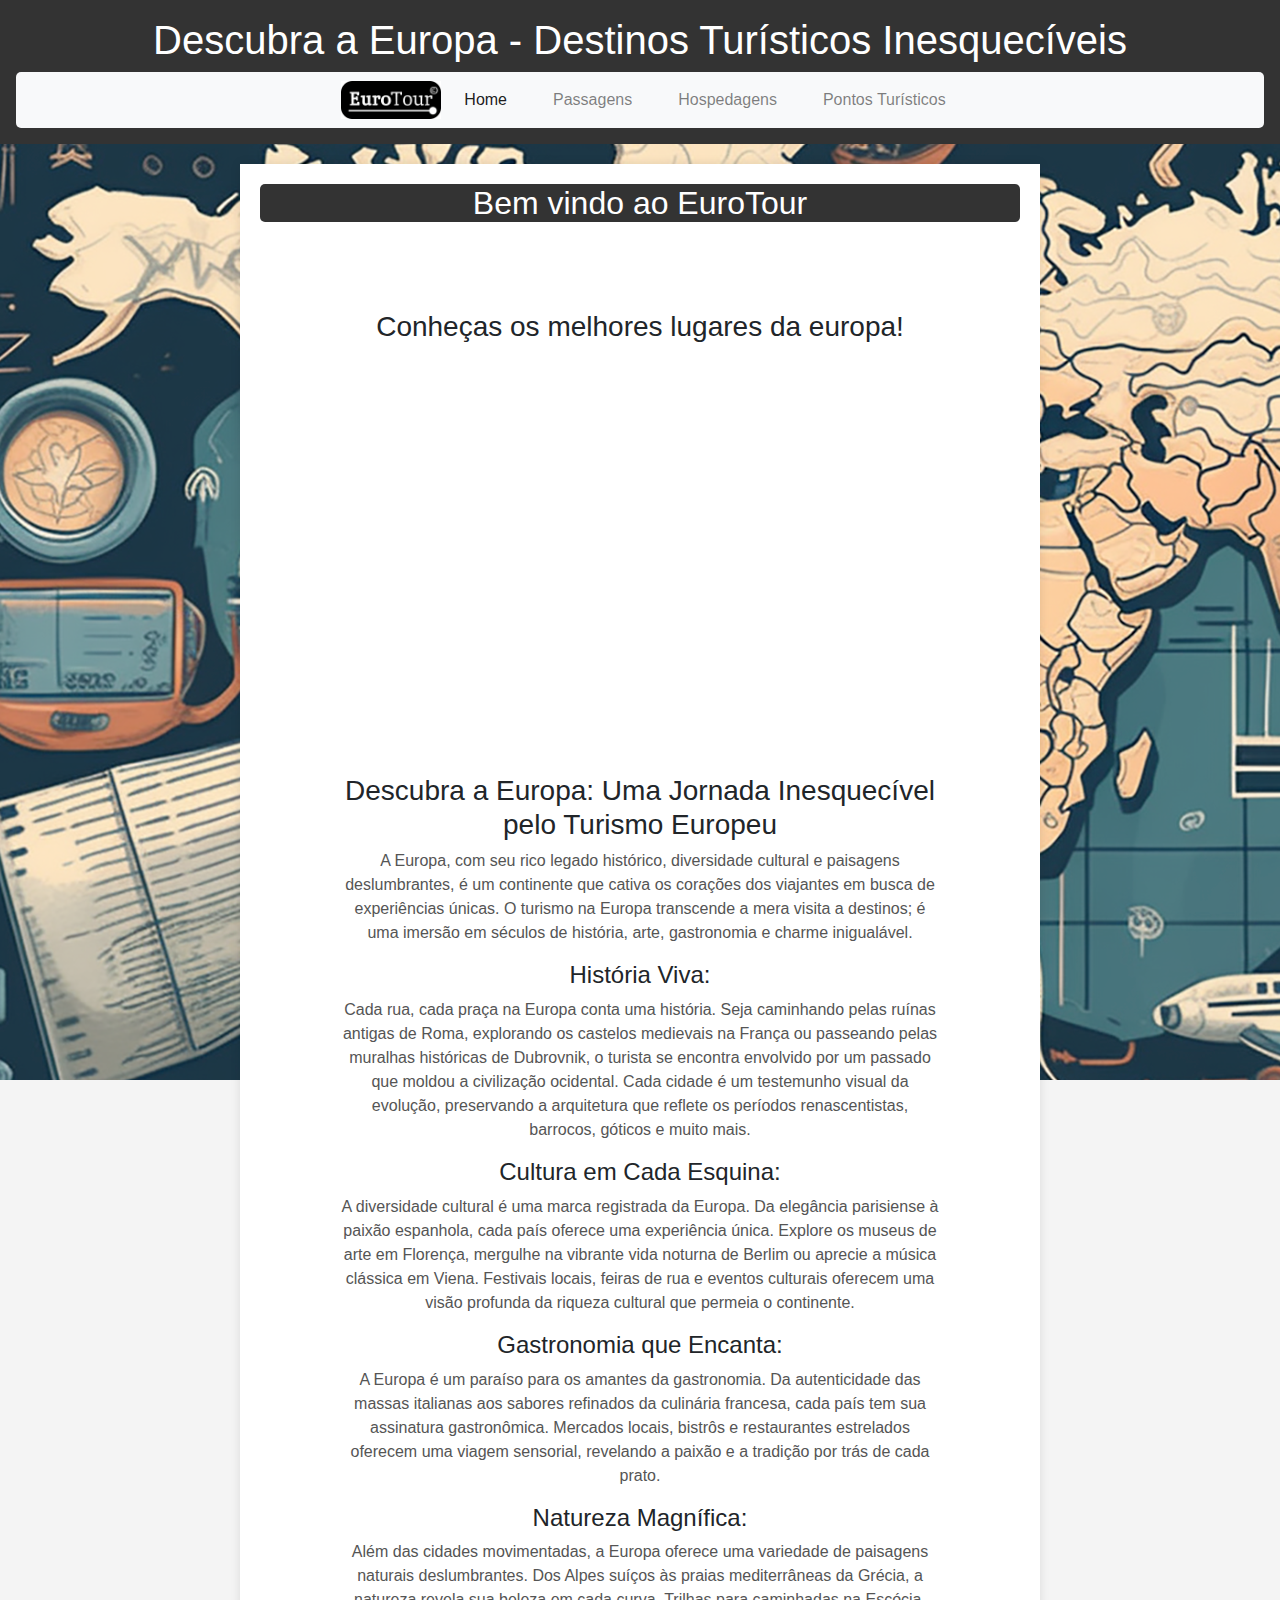
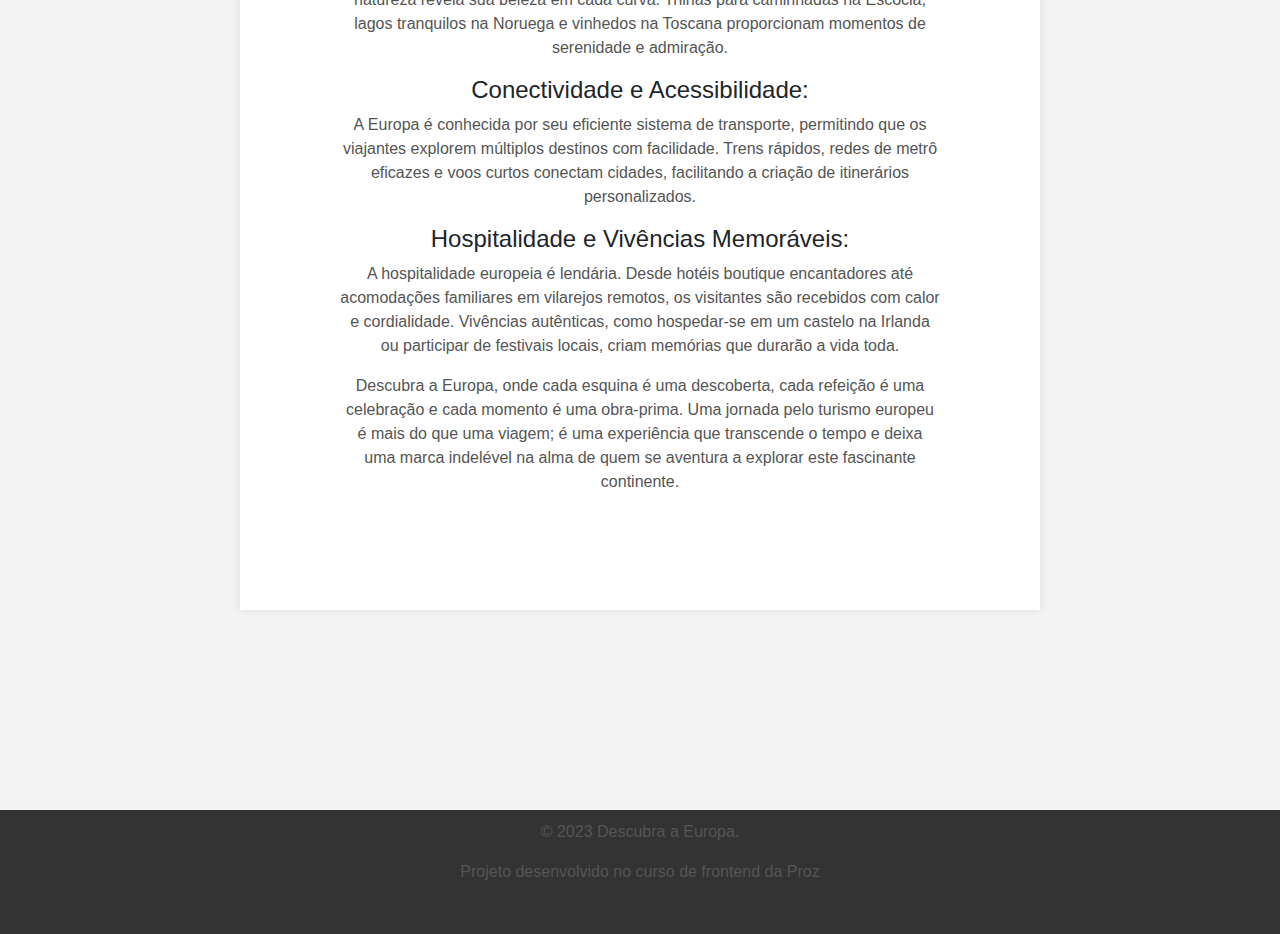
==== commit a7979689: "feat: refatorando index, texto e video" ====
--- a/index.html
+++ b/index.html
@@ -44,12 +44,82 @@
     </header>
 
     <main class="destination-container">
+        <h2>Bem vindo ao EuroTour</h2>
+        <section class="destination">
+            <h3>
+                Conheças os melhores lugares da europa! 
+            </h3>
+            <iframe 
+                width="600" 
+                height="415" 
+                src="https://www.youtube.com/embed/Pko9CVmfNdY?si=AuZNfE3inhsQELJp&autoplay=1" 
+                title="YouTube video player" 
+                frameborder="0" 
+                allow="
+                    accelerometer; 
+                    autoplay; 
+                    clipboard-write; 
+                    encrypted-media; 
+                    gyroscope; 
+                    picture-in-picture; 
+                    web-share" 
+                allowfullscreen>
+            </iframe>
 
-        <section class="video">
-            <video width="100%" height="auto" controls>
-                <source src="https://www.youtube.com/watch?v=Pko9CVmfNdY" type="video/mp4">
-                Seu navegador não suporta o elemento de vídeo.
-            </video>
+            <h3>Descubra a Europa: Uma Jornada Inesquecível pelo Turismo Europeu</h3>
+            <p>
+                A Europa, com seu rico legado histórico, diversidade cultural e paisagens deslumbrantes, é um continente
+                que cativa os corações dos viajantes em busca de experiências únicas. O turismo na Europa transcende a
+                mera visita a destinos; é uma imersão em séculos de história, arte, gastronomia e charme inigualável.
+            </p>
+            <h4>História Viva:</h4>
+            <p>
+                Cada rua, cada praça na Europa conta uma história. Seja caminhando pelas ruínas antigas de Roma,
+                explorando os castelos medievais na França ou passeando pelas muralhas históricas de Dubrovnik, o
+                turista se encontra envolvido por um passado que moldou a civilização ocidental. Cada cidade é um
+                testemunho visual da evolução, preservando a arquitetura que reflete os períodos renascentistas,
+                barrocos, góticos e muito mais.
+            </p>
+            <h4>Cultura em Cada Esquina:</h4>
+            <p>
+                A diversidade cultural é uma marca registrada da Europa. Da elegância parisiense à paixão espanhola,
+                cada país oferece uma experiência única. Explore os museus de arte em Florença, mergulhe na vibrante
+                vida noturna de Berlim ou aprecie a música clássica em Viena. Festivais locais, feiras de rua e eventos
+                culturais oferecem uma visão profunda da riqueza cultural que permeia o continente.
+            </p>
+            <h4>Gastronomia que Encanta:</h4>
+            <p>
+                A Europa é um paraíso para os amantes da gastronomia. Da autenticidade das massas italianas aos sabores
+                refinados da culinária francesa, cada país tem sua assinatura gastronômica. Mercados locais, bistrôs e
+                restaurantes estrelados oferecem uma viagem sensorial, revelando a paixão e a tradição por trás de cada
+                prato.
+            </p>
+            <h4>Natureza Magnífica:</h4>
+            <p>
+                Além das cidades movimentadas, a Europa oferece uma variedade de paisagens naturais deslumbrantes. Dos
+                Alpes suíços às praias mediterrâneas da Grécia, a natureza revela sua beleza em cada curva. Trilhas para
+                caminhadas na Escócia, lagos tranquilos na Noruega e vinhedos na Toscana proporcionam momentos de
+                serenidade e admiração.
+            </p>
+            <h4>Conectividade e Acessibilidade:</h4>
+            <p>
+                A Europa é conhecida por seu eficiente sistema de transporte, permitindo que os viajantes explorem
+                múltiplos destinos com facilidade. Trens rápidos, redes de metrô eficazes e voos curtos conectam
+                cidades, facilitando a criação de itinerários personalizados.
+            </p>
+            <h4>Hospitalidade e Vivências Memoráveis:</h4>
+            <p>
+                A hospitalidade europeia é lendária. Desde hotéis boutique encantadores até acomodações familiares em
+                vilarejos remotos, os visitantes são recebidos com calor e cordialidade. Vivências autênticas, como
+                hospedar-se em um castelo na Irlanda ou participar de festivais locais, criam memórias que durarão a
+                vida toda.
+            </p>
+            <p>
+                Descubra a Europa, onde cada esquina é uma descoberta, cada refeição é uma celebração e cada momento é
+                uma obra-prima. Uma jornada pelo turismo europeu é mais do que uma viagem; é uma experiência que
+                transcende o tempo e deixa uma marca indelével na alma de quem se aventura a explorar este fascinante
+                continente.
+            </p>
         </section>
 
     </main>
